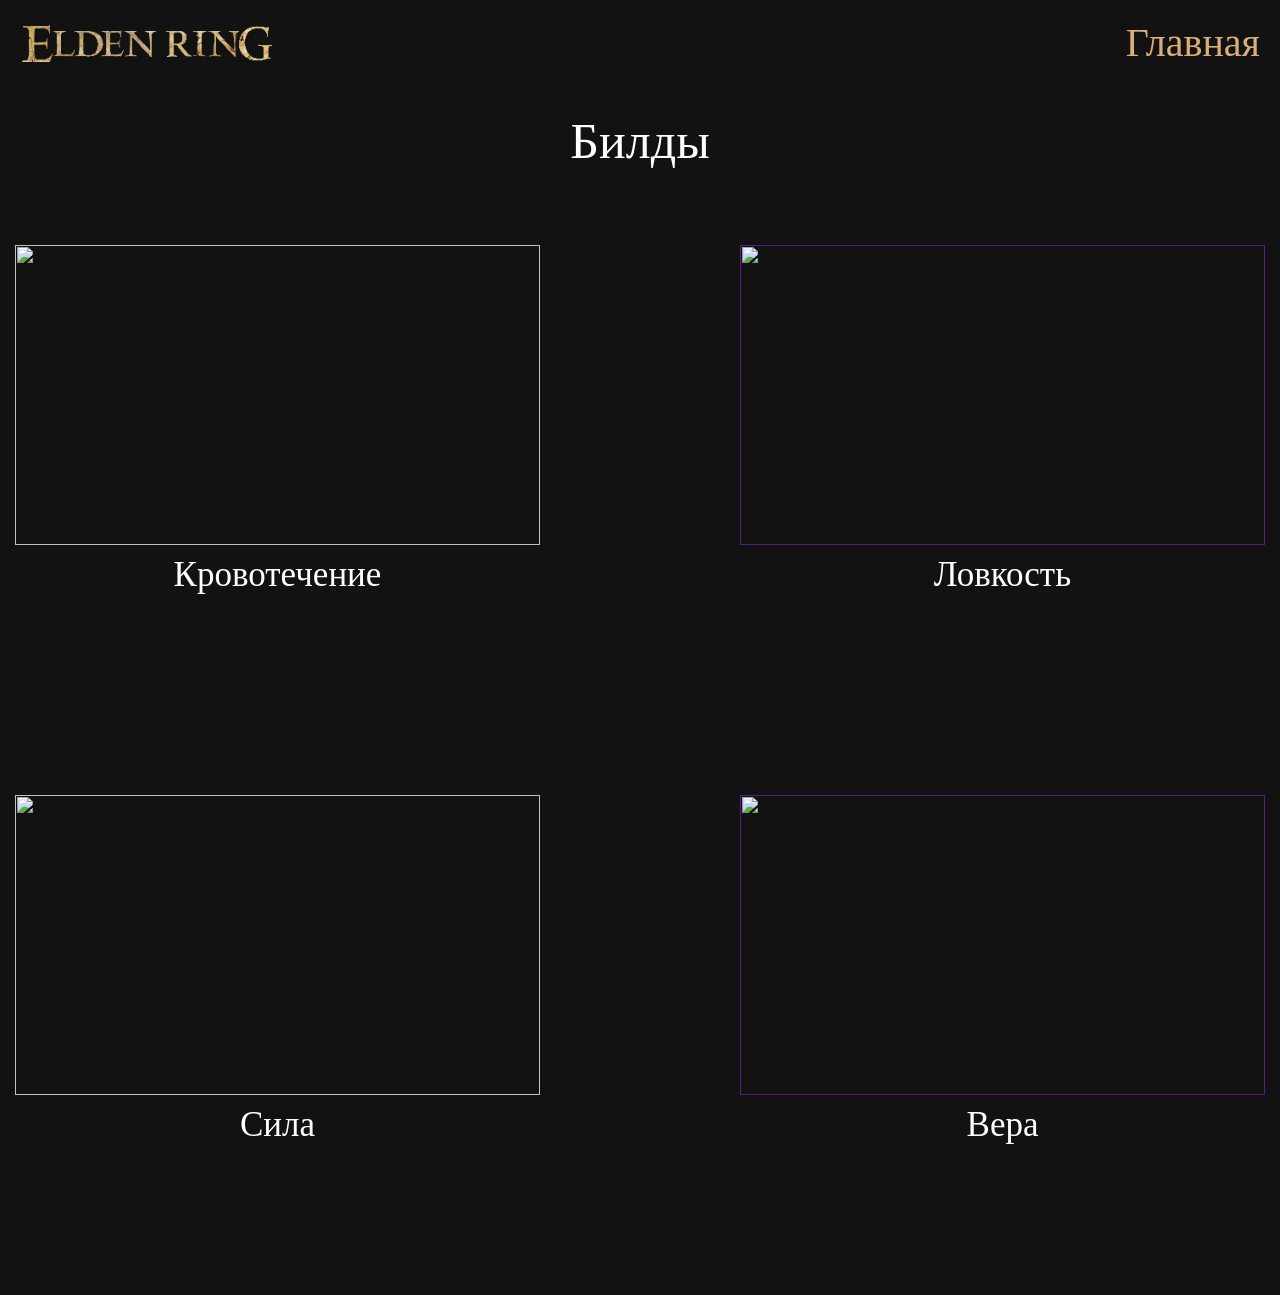
==== ER-Site-main/builds.html @ eacf45da "Add files via upload" ====
<DOCTYPE html>

    <head>
        <link rel="stylesheet" type="text/css" href="buildsStyle.css">
        <script type="text/javascript" src="script.js">
        </script>
    </head>

    <body>

        <div class="hat">
            <a href="index.html">
                <img class="icon" src="images-no-bg-preview (carve.photos).png">
            </a>
            <div class="main"><a href="index.html">Главная</a></div>
        </div>

        <div class="title">
            Билды
        </div>

        <div class="string">
            <div class="mainBleeding mains">
                <div class="mainImg">
                    <img src="https://landofgames.ru/uploads/posts/2022-08/thumbs/1659966208_6.jpg">
                </div>

                <div class="text">
                    <a href="builds/bleeding.html">Кровотечение</a>
                </div>

            </div>

            <div class="mainWisdom mains">
                <div class="mainImg">
                    <a href="">
                        <img src="https://landofgames.ru/uploads/posts/2022-08/thumbs/1659966212_14.jpg">
                    </a>
                </div>

                <div class="text">
                    <a href="builds/wisdom.html">Ловкость</a>
                </div>

            </div>
        </div>


        <div class="string">
            <div class="mainStrength mains">
                <div class="mainImg">
                    <img src="https://landofgames.ru/uploads/posts/2022-08/medium/1659977539_22.jpg">
                </div>

                <div class="text">
                    <a href="builds/strength.html">Сила</a>
                </div>

            </div>

            <div class="mainFaith mains">
                <div class="mainImg">
                    <a href="">
                        <img src="https://landofgames.ru/uploads/posts/2022-08/medium/1660030175_35.jpg">
                    </a>
                </div>

                <div class="text">
                    <a href="builds/faith.css">Вера</a>
                </div>

            </div>
        </div>

    </body>
---- ER-Site-main/buildsStyle.css ----
body{
    margin: 0px;
    background-color: #121212;
}

.icon {
    width: 250px;
    margin-left: 22px;
    margin-top: 25px;
}

.main a {
    text-decoration: none;
    margin-right: 20px;
    font-family: Agmena;
    font-weight: 200;
    font-size: 40;
    position: relative;
    float: right;
    bottom: 43px;
    color: rgb(216, 176, 117);
}

.title {
    text-align: center;
    font-size: 50;
    margin-top: 50px;
    margin-bottom: 25px;
    color: white;
    font-family: tahoma;
}

.mainImg{
    width: 525px;
    height: 300px;
}

.mainImg img{
    width: 100%;
    height: 100%;
}

.string {
    padding-top: 50px;
    padding-bottom: 150px;
    width: 100%;
    display: flex;
    justify-content: center;
    gap: 200px;
}

.mains {
    width: 525px;
}

.text {
    display: flex;
    justify-content: center;
}

.text a {
    text-decoration: none;
    font-size: 35;
    font-weight: 200;
    font-family: Agmena;
    margin-top: 10px;
    color: white;
}
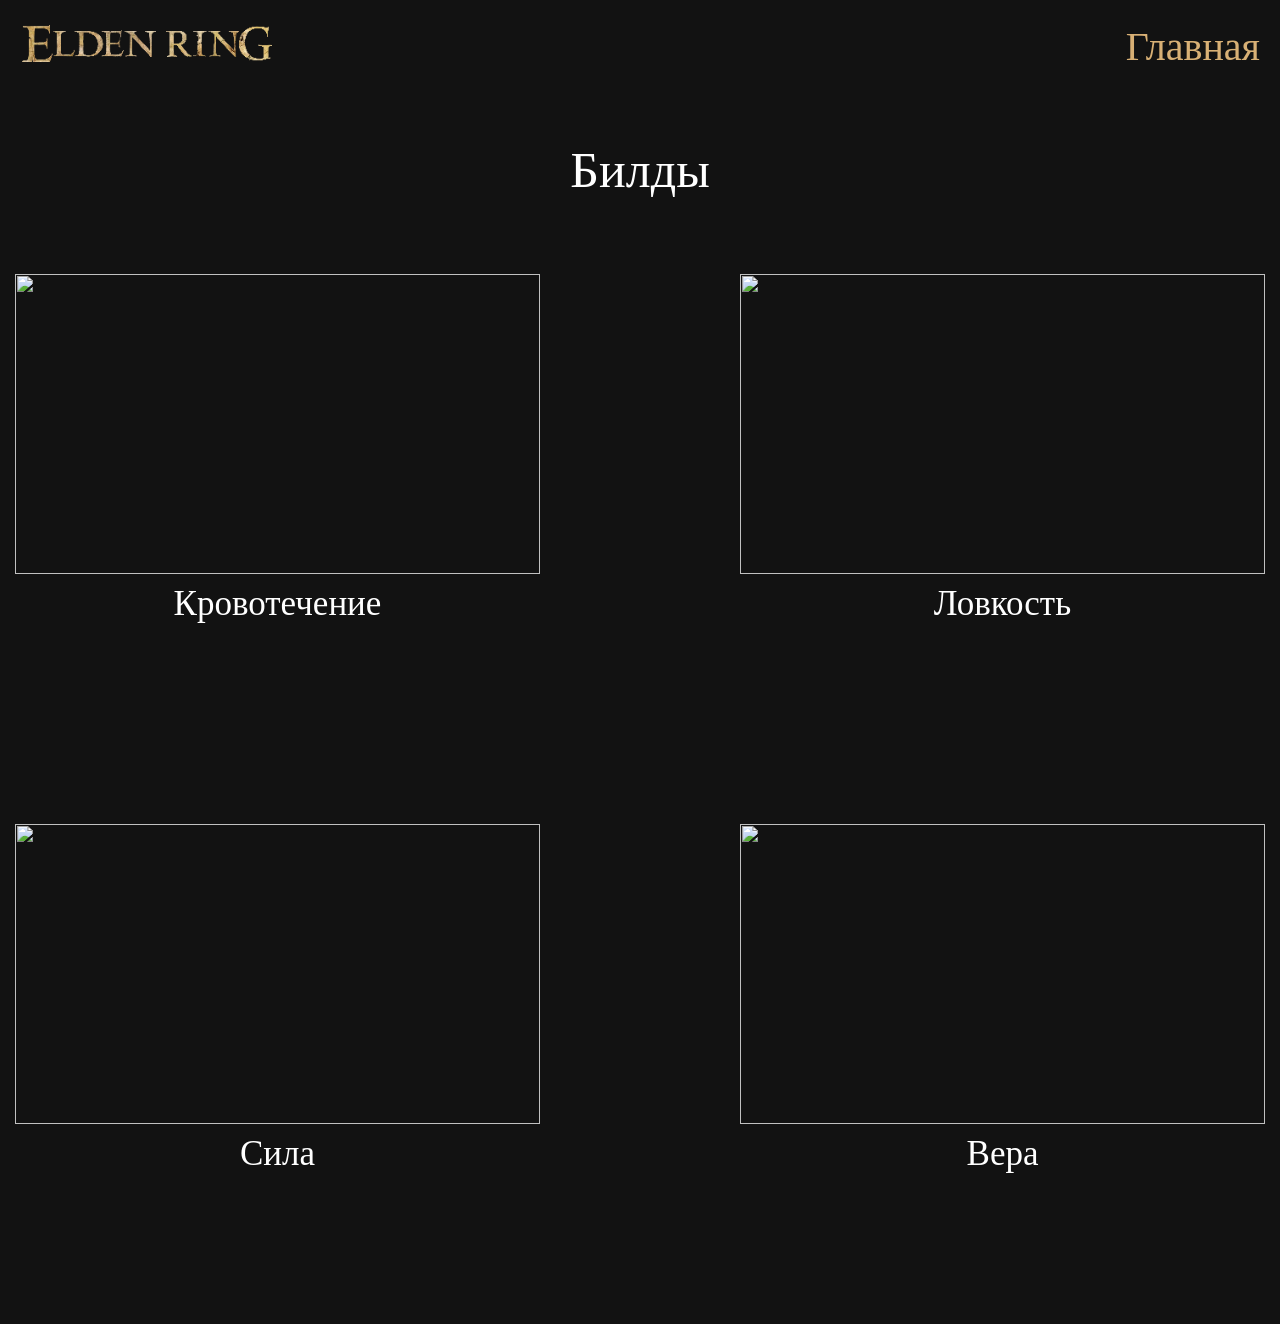
==== commit cc597dbb: "Add files via upload" ====
--- a/ER-Site-main/builds.html
+++ b/ER-Site-main/builds.html
@@ -1,75 +1,80 @@
-<DOCTYPE html>
+<!DOCTYPE html>
 
-    <head>
-        <link rel="stylesheet" type="text/css" href="buildsStyle.css">
-        <script type="text/javascript" src="script.js">
-        </script>
-    </head>
+<head>
+    <link rel="stylesheet" type="text/css" href="buildsStyle.css">
+    <script type="text/javascript" src="script.js">
+    </script>
+</head>
 
-    <body>
+<body>
 
-        <div class="hat">
-            <a href="index.html">
-                <img class="icon" src="images-no-bg-preview (carve.photos).png">
-            </a>
-            <div class="main"><a href="index.html">Главная</a></div>
+    <div class="hat">
+        <a href="index.html">
+            <img class="icon" src="images-no-bg-preview (carve.photos).png">
+        </a>
+        <div class="main"><a href="index.html">Главная</a></div>
+    </div>
+
+    <div class="title">
+        Билды
+    </div>
+
+    <div class="string">
+        <div class="mainBleeding mains">
+            <div class="mainImg">
+                <a href="builds/bleeding.html">
+                    <img src="https://landofgames.ru/uploads/posts/2022-08/thumbs/1659966208_6.jpg">
+                </a>
+            </div>
+
+            <div class="text">
+                <a href="builds/bleeding.html">Кровотечение</a>
+            </div>
+
         </div>
 
-        <div class="title">
-            Билды
+        <div class="mainWisdom mains">
+            <div class="mainImg">
+                <a href="builds/wisdom.html">
+                    <img src="https://landofgames.ru/uploads/posts/2022-08/thumbs/1659966212_14.jpg">
+                </a>
+            </div>
+
+            <div class="text">
+                <a href="builds/wisdom.html">Ловкость</a>
+            </div>
+
         </div>
+    </div>
 
-        <div class="string">
-            <div class="mainBleeding mains">
-                <div class="mainImg">
-                    <img src="https://landofgames.ru/uploads/posts/2022-08/thumbs/1659966208_6.jpg">
-                </div>
 
-                <div class="text">
-                    <a href="builds/bleeding.html">Кровотечение</a>
-                </div>
+    <div class="string">
+        <div class="mainStrength mains">
+            <div class="mainImg">
+                <a href="builds/strength.html">
+                    <img src="https://landofgames.ru/uploads/posts/2022-08/medium/1659977539_22.jpg">
+                </a>
 
             </div>
 
-            <div class="mainWisdom mains">
-                <div class="mainImg">
-                    <a href="">
-                        <img src="https://landofgames.ru/uploads/posts/2022-08/thumbs/1659966212_14.jpg">
-                    </a>
-                </div>
+            <div class="text">
+                <a href="builds/strength.html">Сила</a>
+            </div>
 
-                <div class="text">
-                    <a href="builds/wisdom.html">Ловкость</a>
-                </div>
-
-            </div>
         </div>
 
-
-        <div class="string">
-            <div class="mainStrength mains">
-                <div class="mainImg">
-                    <img src="https://landofgames.ru/uploads/posts/2022-08/medium/1659977539_22.jpg">
-                </div>
-
-                <div class="text">
-                    <a href="builds/strength.html">Сила</a>
-                </div>
-
+        <div class="mainFaith mains">
+            <div class="mainImg">
+                <a href="builds/faith.html">
+                    <img src="https://landofgames.ru/uploads/posts/2022-08/medium/1660030175_35.jpg">
+                </a>
             </div>
 
-            <div class="mainFaith mains">
-                <div class="mainImg">
-                    <a href="">
-                        <img src="https://landofgames.ru/uploads/posts/2022-08/medium/1660030175_35.jpg">
-                    </a>
-                </div>
+            <div class="text">
+                <a href="builds/faith.html">Вера</a>
+            </div>
 
-                <div class="text">
-                    <a href="builds/faith.css">Вера</a>
-                </div>
+        </div>
+    </div>
 
-            </div>
-        </div>
-
-    </body>+</body>
--- a/ER-Site-main/buildsStyle.css
+++ b/ER-Site-main/buildsStyle.css
@@ -1,6 +1,13 @@
 body{
     margin: 0px;
     background-color: #121212;
+}
+
+.hat {
+    position: sticky;
+    top: 0;
+    background-color: #121212;
+    padding-bottom: 25px;
 }
 
 .icon {
@@ -13,8 +20,8 @@
     text-decoration: none;
     margin-right: 20px;
     font-family: Agmena;
-    font-weight: 200;
-    font-size: 40;
+    font-weight: 200px;
+    font-size: 40px;
     position: relative;
     float: right;
     bottom: 43px;
@@ -23,7 +30,7 @@
 
 .title {
     text-align: center;
-    font-size: 50;
+    font-size: 50px;
     margin-top: 50px;
     margin-bottom: 25px;
     color: white;
@@ -60,8 +67,8 @@
 
 .text a {
     text-decoration: none;
-    font-size: 35;
-    font-weight: 200;
+    font-size: 35px;
+    font-weight: 200px;
     font-family: Agmena;
     margin-top: 10px;
     color: white;
